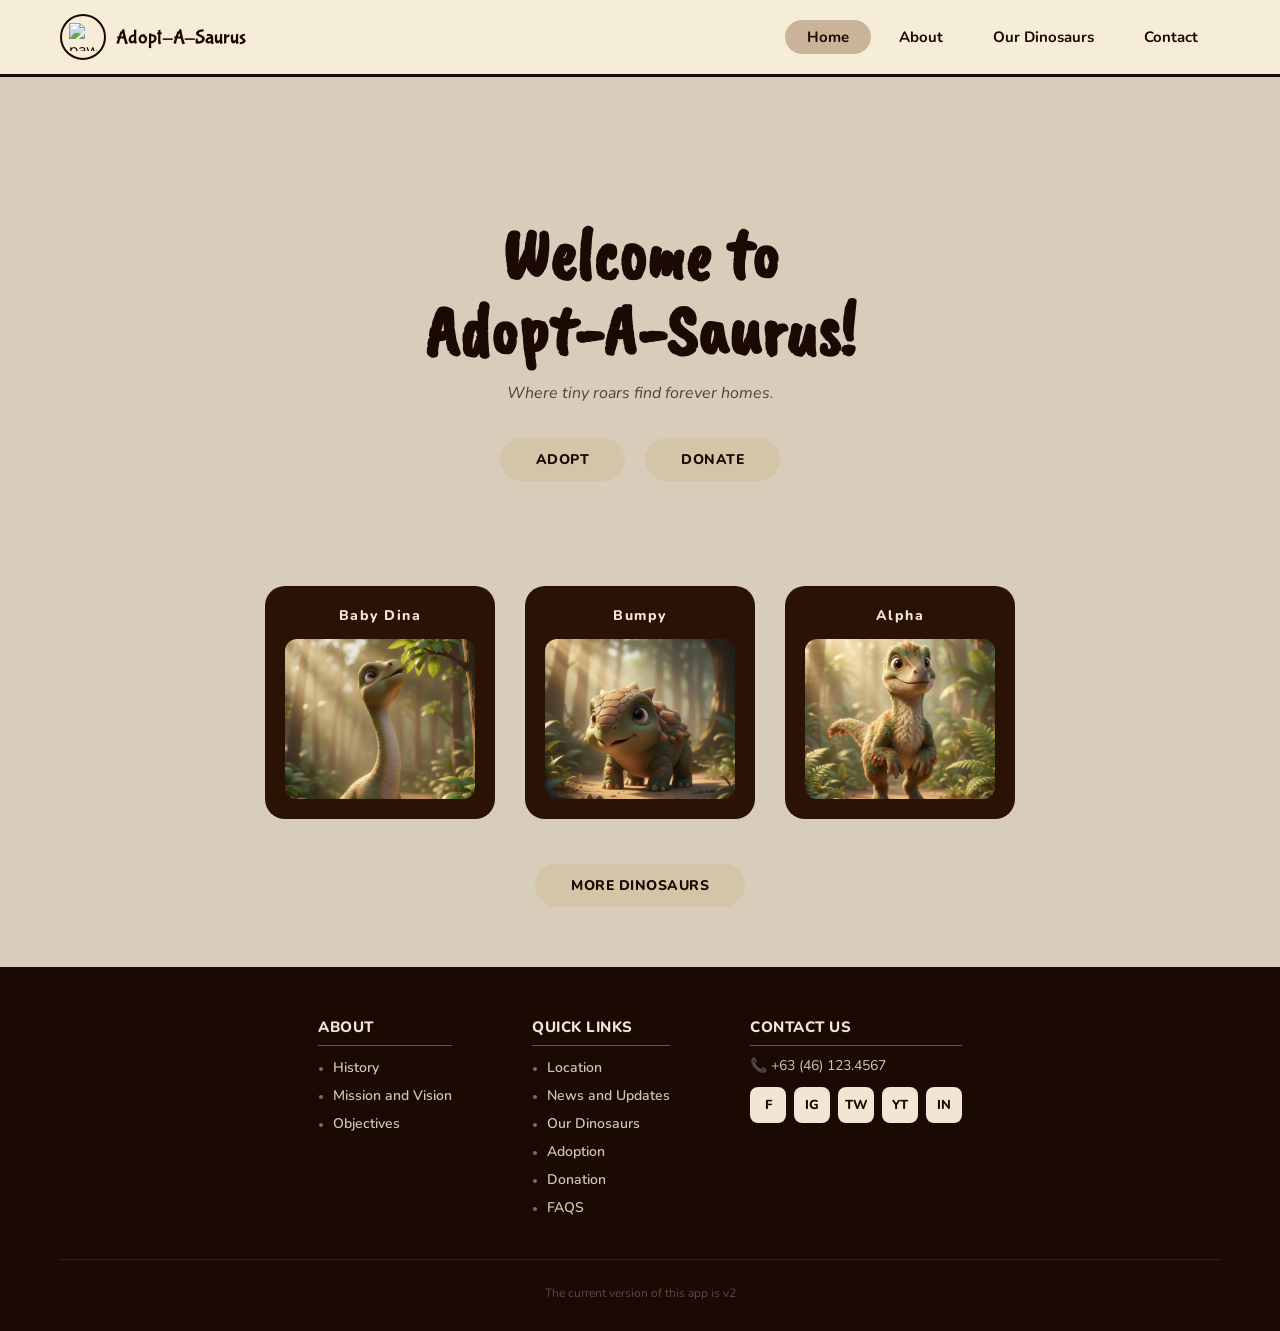
==== index.html @ 4a1cdc94 "Initial commit - AdoptDinos project" ====
<!DOCTYPE html>
<html lang="en">
<head>
  <meta charset="UTF-8" />
  <meta name="viewport" content="width=device-width, initial-scale=1.0"/>
  <title>Adopt-A-Saurus | Home</title>
  <link rel="stylesheet" href="styles.css" />
  <link href="https://fonts.googleapis.com/css2?family=Caveat+Brush&family=Bubblegum+Sans&family=Nunito:wght@400;600;700;800&display=swap" rel="stylesheet"/>
</head>
<body>

  <nav class="navbar">
    <a href="index.html" class="nav-logo">
      <div class="logo-circle"><img src="Paw_symbol.png" alt="paw" /></div>
      <span class="logo-text">Adopt-A-Saurus</span>
    </a>
    <ul class="nav-links">
      <li><a href="index.html" class="nav-link active">Home</a></li>
      <li><a href="about.html" class="nav-link">About</a></li>
      <li><a href="dinosaurs.html" class="nav-link">Our Dinosaurs</a></li>
      <li><a href="contact.html" class="nav-link nav-contact">Contact</a></li>
    </ul>
  </nav>

  <main class="page">
    <div class="hero">
      <h1 class="hero-title">Welcome to<br>Adopt-A-Saurus!</h1>
      <p class="hero-sub"><em>Where tiny roars find forever homes.</em></p>
      <div class="hero-btns">
        <a href="dinosaurs.html" class="btn-outline">ADOPT</a>
        <a href="contact.html" class="btn-outline">DONATE</a>
      </div>
    </div>

    <div class="featured-dinos">
      <div class="dino-card featured" data-key="baby-dina" onclick="openModal('baby-dina')">
        <div class="card-footprint">🐾</div>
        <h3 class="card-name">Baby Dina</h3>
        <div class="card-img-wrap"></div>
      </div>
      <div class="dino-card featured" data-key="bumpy" onclick="openModal('bumpy')">
        <div class="card-footprint">🐾</div>
        <h3 class="card-name">Bumpy</h3>
        <div class="card-img-wrap"></div>
      </div>
      <div class="dino-card featured" data-key="alpha" onclick="openModal('alpha')">
        <div class="card-footprint">🐾</div>
        <h3 class="card-name">Alpha</h3>
        <div class="card-img-wrap"></div>
      </div>
    </div>

    <div class="more-btn-wrap">
      <a href="dinosaurs.html" class="btn-outline">MORE DINOSAURS</a>
    </div>
  </main>

  <!-- MODAL -->
  <div class="modal-overlay" id="dinoModal">
    <div class="modal-box">
      <button class="modal-close" onclick="closeModal()">✕</button>
      <div class="modal-footprint">🐾</div>
      <h2 class="modal-name" id="modalName"></h2>
      <div class="modal-img-wrap" id="modalImgWrap">
        <img id="modalImg" src="" alt="" />
      </div>
      <div class="modal-details">
        <div class="modal-meta">
          <span id="modalType"></span>
          <span id="modalAge"></span>
          <span id="modalSex"></span>
        </div>
        <p class="modal-desc" id="modalDesc"></p>
      </div>
      <a href="dinosaurs.html" class="btn-outline modal-adopt-btn">ADOPT ME!</a>
    </div>
  </div>

  <footer class="footer">
    <div class="footer-inner">
      <div class="footer-col">
        <h4>ABOUT</h4>
        <ul>
          <li><a href="about.html">History</a></li>
          <li><a href="about.html">Mission and Vision</a></li>
          <li><a href="about.html">Objectives</a></li>
        </ul>
      </div>
      <div class="footer-col">
        <h4>QUICK LINKS</h4>
        <ul>
          <li><a href="contact.html">Location</a></li>
          <li><a href="#">News and Updates</a></li>
          <li><a href="dinosaurs.html">Our Dinosaurs</a></li>
          <li><a href="dinosaurs.html">Adoption</a></li>
          <li><a href="contact.html">Donation</a></li>
          <li><a href="#">FAQS</a></li>
        </ul>
      </div>
      <div class="footer-col">
        <h4>CONTACT US</h4>
        <p>📞 +63 (46) 123.4567</p>
        <div class="footer-social">
          <a href="#" class="social-icon">f</a>
          <a href="#" class="social-icon">ig</a>
          <a href="#" class="social-icon">tw</a>
          <a href="#" class="social-icon">yt</a>
          <a href="#" class="social-icon">in</a>
        </div>
      </div>
    </div>
    <div class="footer-version">The current version of this app is v2</div>
  </footer>

  <script src="script.js"></script>
</body>
</html>
---- styles.css ----
* {
  margin: 0;
  padding: 0;
  box-sizing: border-box;
}

:root {
  --bg: #e8dcc8;
  --nav-bg: #f5edd8;
  --dark: #1a0a03;
  --card-bg: #2a1205;
  --card-img-bg: #7a6758;
  --tan: #c9a96e;
  --text-light: #f0e6d3;
  --btn-bg: #d4c5a9;
  --btn-hover: #bfae90;
  --active-pill: #c9b49a;
}

body {
  font-family: 'Nunito', sans-serif;
  background-color: var(--bg);
  background-image: 
    url("data:image/svg+xml,%3Csvg xmlns='http://www.w3.org/2000/svg' width='300' height='300'%3E%3Cfilter id='n'%3E%3CfeTurbulence type='fractalNoise' baseFrequency='0.9' numOctaves='4' stitchTiles='stitch'/%3E%3CfeColorMatrix type='saturate' values='0'/%3E%3CfeBlend in='SourceGraphic' mode='multiply'/%3E%3C/filter%3E%3Crect width='300' height='300' filter='url(%23n)' opacity='0.07'/%3E%3C/svg%3E");
  color: var(--dark);
}

.page {
  padding: 60px;
  min-height: calc(100vh - 80px);
}

/* ===== NAVBAR ===== */
.navbar {
  background: var(--nav-bg);
  display: flex;
  justify-content: space-between;
  align-items: center;
  padding: 14px 60px;
  border-bottom: 3px solid var(--dark);
  position: sticky;
  top: 0;
  z-index: 100;
}

.nav-logo {
  display: flex;
  align-items: center;
  gap: 10px;
  text-decoration: none;
  color: var(--dark);
}

.logo-circle {
  width: 46px;
  height: 46px;
  border: 2.5px solid var(--dark);
  border-radius: 50%;
  display: flex;
  align-items: center;
  justify-content: center;
  overflow: hidden;
  flex-shrink: 0;
}

.logo-circle img {
  width: 28px;
  height: 28px;
  object-fit: contain;
}

/* Fallback: hide emoji if we use img */
.logo-circle .emoji-fallback {
  font-size: 22px;
}

.logo-text {
  font-family: 'Bubblegum Sans', cursive;
  font-size: 20px;
}

.nav-links {
  display: flex;
  list-style: none;
  gap: 6px;
}

.nav-link {
  text-decoration: none;
  color: var(--dark);
  font-weight: 700;
  font-size: 15px;
  padding: 7px 22px;
  border-radius: 25px;
  transition: background 0.2s;
}

.nav-link:hover,
.nav-link.active {
  background: var(--active-pill);
}

/* ===== HERO ===== */
.hero {
  text-align: center;
  padding: 80px 20px 50px;
}

.hero-title {
  font-family: 'Caveat Brush', cursive;
  font-size: 72px;
  line-height: 1.05;
}

.hero-sub {
  margin: 14px 0 34px;
  font-size: 16px;
  opacity: 0.7;
}

.hero-btns {
  display: flex;
  justify-content: center;
  gap: 20px;
}

/* ===== BUTTONS ===== */
.btn-outline {
  background: var(--btn-bg);
  border: none;
  padding: 12px 36px;
  border-radius: 30px;
  font-weight: 800;
  font-size: 14px;
  letter-spacing: 0.5px;
  cursor: pointer;
  text-decoration: none;
  color: var(--dark);
  display: inline-block;
  transition: background 0.2s, transform 0.2s;
}

.btn-outline:hover {
  background: var(--btn-hover);
  transform: scale(1.04);
}

/* ===== FEATURED DINOS ===== */
.featured-dinos {
  display: flex;
  justify-content: center;
  gap: 30px;
  margin-top: 55px;
  flex-wrap: wrap;
}

/* ===== DINO CARDS ===== */
.dino-card {
  background: var(--card-bg);
  width: 230px;
  padding: 20px;
  border-radius: 20px;
  text-align: center;
  color: white;
  cursor: pointer;
  transition: transform 0.25s ease, box-shadow 0.25s ease;
  /* allow absolute children like the footprint badge */
  position: relative;
}

.dino-card:hover {
  transform: translateY(-8px);
  box-shadow: 0 12px 30px rgba(0,0,0,0.3);
}

.card-footprint {
  width: 54px;
  height: 54px;
  /* float the badge above the card */
  position: absolute;
  top: -27px; /* half of height to center on border */
  left: 50%;
  transform: translateX(-50%);
  background-image: url('Dino Images\Paw_symbol.png');
  background-size: contain;
  background-repeat: no-repeat;
  background-position: center;
  font-size: 0;
}

.card-name {
  font-size: 14px;
  font-weight: 800;
  letter-spacing: 1.5px;
  margin-bottom: 14px;
  color: var(--text-light);
}

.card-img-wrap {
  width: 100%;
  height: 160px;
  border-radius: 12px;
  overflow: hidden;
  background: var(--card-img-bg);
}

.card-img-wrap img {
  width: 100%;
  height: 100%;
  object-fit: cover;
}

/* ===== DINOSAUR GRID PAGE ===== */
.dino-grid {
  display: grid;
  grid-template-columns: repeat(3, 230px);
  gap: 22px;
  margin-top: 40px;
  justify-content: center;
}

.dinos-title {
  text-align: center;
  font-family: 'Caveat Brush', cursive;
  font-size: 58px;
}

.dinos-sub {
  text-align: center;
  margin-top: 8px;
  font-size: 15px;
  opacity: 0.7;
}

.dinos-btns {
  text-align: center;
  margin-top: 45px;
  display: flex;
  justify-content: center;
  gap: 20px;
}

.more-btn-wrap {
  display: flex;
  justify-content: center;
  width: 100%;
  margin-top: 45px;
}

/* ===== ABOUT PAGE ===== */
.about-content {
  max-width: 1000px;
  margin: 0 auto;
}

.about-title {
  font-family: 'Caveat Brush', cursive;
  font-size: 58px;
  margin-bottom: 16px;
}

.about-history-text {
  margin-bottom: 40px;
  font-size: 15px;
  line-height: 1.75;
  max-width: 820px;
}

.vm-grid {
  display: flex;
  gap: 25px;
  flex-wrap: wrap;
}

.dark-card {
  background: var(--card-bg);
  color: var(--text-light);
  border-radius: 22px;
  padding: 28px 30px;
  flex: 1;
  min-width: 280px;
}

.full-width {
  margin-top: 25px;
  flex-basis: 100%;
}

.card-header {
  display: flex;
  align-items: center;
  gap: 14px;
  margin-bottom: 18px;
}

.footprint-icon {
  width: 48px;
  height: 48px;
  display: block;
  background-image: url('Dino Images\Paw_symbol.png');
  background-size: contain;
  background-repeat: no-repeat;
  background-position: center;
  flex-shrink: 0;
  font-size: 0;
}

.card-header h2 {
  font-size: 20px;
  font-weight: 800;
  letter-spacing: 1.5px;
  color: var(--text-light);
}

.card-body-text {
  font-size: 14px;
  line-height: 1.75;
  color: rgba(240,230,210,0.85);
}

.objectives-list {
  list-style: disc;
  padding-left: 20px;
  font-size: 14px;
  line-height: 2;
  color: rgba(240,230,210,0.85);
}

.section-heading {
  font-family: 'Caveat Brush', cursive;
  font-size: 40px;
  margin: 40px 0 20px;
}

.team-grid {
  display: flex;
  gap: 25px;
  flex-wrap: wrap;
}

.team-card {
  flex: 1;
  min-width: 200px;
  text-align: center;
}

.team-emoji {
  font-size: 40px;
  margin-bottom: 12px;
}

.team-card h3 {
  font-size: 16px;
  font-weight: 800;
  margin-bottom: 6px;
}

.team-card p {
  font-size: 13px;
  color: rgba(240,230,210,0.65);
}

/* ===== CONTACT PAGE ===== */
.contact-content {
  max-width: 1000px;
  margin: 0 auto;
}

.contact-title {
  font-family: 'Caveat Brush', cursive;
  font-size: 58px;
  margin-bottom: 8px;
}

.contact-sub {
  font-size: 15px;
  opacity: 0.7;
  margin-bottom: 35px;
}

.contact-grid {
  display: flex;
  gap: 25px;
  flex-wrap: wrap;
  margin-bottom: 25px;
}

.contact-card {
  flex: 1;
  min-width: 280px;
}

.contact-info p {
  font-size: 14px;
  margin-bottom: 10px;
  color: rgba(240,230,210,0.9);
}

.social-heading {
  font-size: 15px;
  font-weight: 700;
  margin: 18px 0 10px;
  color: var(--text-light);
}

.social-icons {
  display: flex;
  gap: 8px;
}

.contact-form {
  display: flex;
  flex-direction: column;
  gap: 12px;
}

.form-input {
  background: rgba(255,255,255,0.07);
  border: 1.5px solid rgba(240,230,210,0.2);
  border-radius: 10px;
  padding: 12px 15px;
  color: var(--text-light);
  font-family: 'Nunito', sans-serif;
  font-size: 14px;
  outline: none;
  transition: border-color 0.2s;
}

.form-input:focus {
  border-color: rgba(240,230,210,0.5);
}

.form-input::placeholder {
  color: rgba(240,230,210,0.35);
}

.form-select option {
  background: var(--card-bg);
  color: var(--text-light);
}

.form-textarea {
  min-height: 100px;
  resize: vertical;
}

.send-btn {
  align-self: flex-start;
  margin-top: 4px;
  background: var(--btn-bg);
  color: var(--dark);
  font-weight: 800;
  font-size: 13px;
  letter-spacing: 0.5px;
  padding: 10px 28px;
}

.send-btn:hover {
  background: var(--btn-hover);
}

.map-box {
  background: var(--card-img-bg);
  border-radius: 14px;
  height: 180px;
  display: flex;
  flex-direction: column;
  align-items: center;
  justify-content: center;
  gap: 10px;
  color: rgba(240,230,210,0.7);
  font-size: 14px;
  text-align: center;
  margin-top: 4px;
}

.map-pin {
  font-size: 32px;
}

/* ===== FOOTER ===== */
.footer {
  background: var(--dark);
  color: white;
  padding: 50px 60px 30px;
}

.footer-inner {
  display: flex;
  justify-content: center;
  flex-wrap: wrap;
  gap: 80px;
}

.footer-col {
  flex: 0 1 auto;
}

.footer-col h4 {
  font-size: 15px;
  font-weight: 800;
  letter-spacing: 0.5px;
  color: var(--text-light);
  margin-bottom: 10px;
  padding-bottom: 8px;
  border-bottom: 1.5px solid rgba(240,230,210,0.35);
}

.footer-col ul {
  list-style: disc;
  padding-left: 15px;
  margin-top: 8px;
}

.footer-col ul li {
  margin-bottom: 6px;
}

.footer-col ul li::marker {
  color: rgba(240,230,210,0.45);
  font-size: 11px;
}

.footer-col ul li a {
  text-decoration: none;
  color: rgba(240,230,210,0.85);
  font-size: 14px;
  font-weight: 600;
  transition: color 0.2s;
}

.footer-col ul li a:hover {
  color: white;
}

.footer-col p {
  font-size: 14px;
  color: rgba(240,230,210,0.85);
  margin-bottom: 12px;
}

.footer-social {
  display: flex;
  gap: 8px;
  margin-top: 4px;
}

.social-icon {
  display: inline-flex;
  align-items: center;
  justify-content: center;
  background: var(--text-light);
  color: var(--dark);
  width: 36px;
  height: 36px;
  border-radius: 8px;
  font-weight: 800;
  text-decoration: none;
  font-size: 13px;
  text-transform: uppercase;
  transition: background 0.2s, transform 0.2s;
}

.social-icon:hover {
  background: white;
  transform: scale(1.08);
}

.footer-version {
  text-align: center;
  font-size: 12px;
  color: rgba(240,230,210,0.3);
  padding-top: 25px;
  border-top: 1px solid rgba(240,230,210,0.1);
  margin-top: 35px;
}

/* ===== MODAL ===== */
.modal-overlay {
  position: fixed;
  inset: 0;
  background: rgba(0,0,0,0.75);
  display: none;
  justify-content: center;
  align-items: center;
  z-index: 999;
  padding: 20px;
}

.modal-overlay.active {
  display: flex;
}

.modal-box {
  background: var(--card-bg);
  color: var(--text-light);
  width: 380px;
  max-width: 100%;
  padding: 30px;
  border-radius: 22px;
  position: relative;
  text-align: center;
  box-shadow: 0 20px 60px rgba(0,0,0,0.5);
}

.modal-close {
  position: absolute;
  top: 14px;
  right: 16px;
  border: none;
  background: none;
  color: rgba(240,230,210,0.55);
  font-size: 18px;
  cursor: pointer;
  transition: color 0.2s;
}

.modal-close:hover {
  color: white;
}

.modal-footprint {
  width: 50px;
  height: 50px;
  margin: 0 auto 10px;
  background-image: url('Dino Images\Paw_symbol.png');
  background-size: contain;
  background-repeat: no-repeat;
  background-position: center;
  font-size: 0;
}

.modal-name {
  font-size: 20px;
  font-weight: 800;
  letter-spacing: 1px;
  margin-bottom: 4px;
}

.modal-img-wrap {
  height: 180px;
  margin: 15px 0;
  border-radius: 14px;
  overflow: hidden;
  background: var(--card-img-bg);
}

.modal-img-wrap img {
  width: 100%;
  height: 100%;
  object-fit: cover;
}

.modal-meta {
  display: flex;
  justify-content: center;
  gap: 12px;
  font-size: 13px;
  margin-bottom: 12px;
  color: rgba(240,230,210,0.65);
  flex-wrap: wrap;
}

.modal-desc {
  font-size: 14px;
  line-height: 1.65;
  color: rgba(240,230,210,0.85);
  margin-bottom: 20px;
}

.modal-adopt-btn {
  font-size: 14px;
  padding: 10px 30px;
}

/* ===== RESPONSIVE ===== */
@media (max-width: 900px) {
  .dino-grid {
    grid-template-columns: repeat(2, 230px);
  }
  .vm-grid, .contact-grid {
    flex-direction: column;
  }
  .page {
    padding: 40px 30px;
  }
  .navbar {
    padding: 14px 30px;
  }
  .footer {
    padding: 40px 30px 25px;
  }
  .footer-inner {
    gap: 40px;
  }
}

@media (max-width: 600px) {
  .dino-grid {
    grid-template-columns: repeat(2, 1fr);
  }
  .navbar {
    flex-direction: column;
    gap: 12px;
    padding: 14px 20px;
  }
  .hero-title {
    font-size: 52px;
  }
}
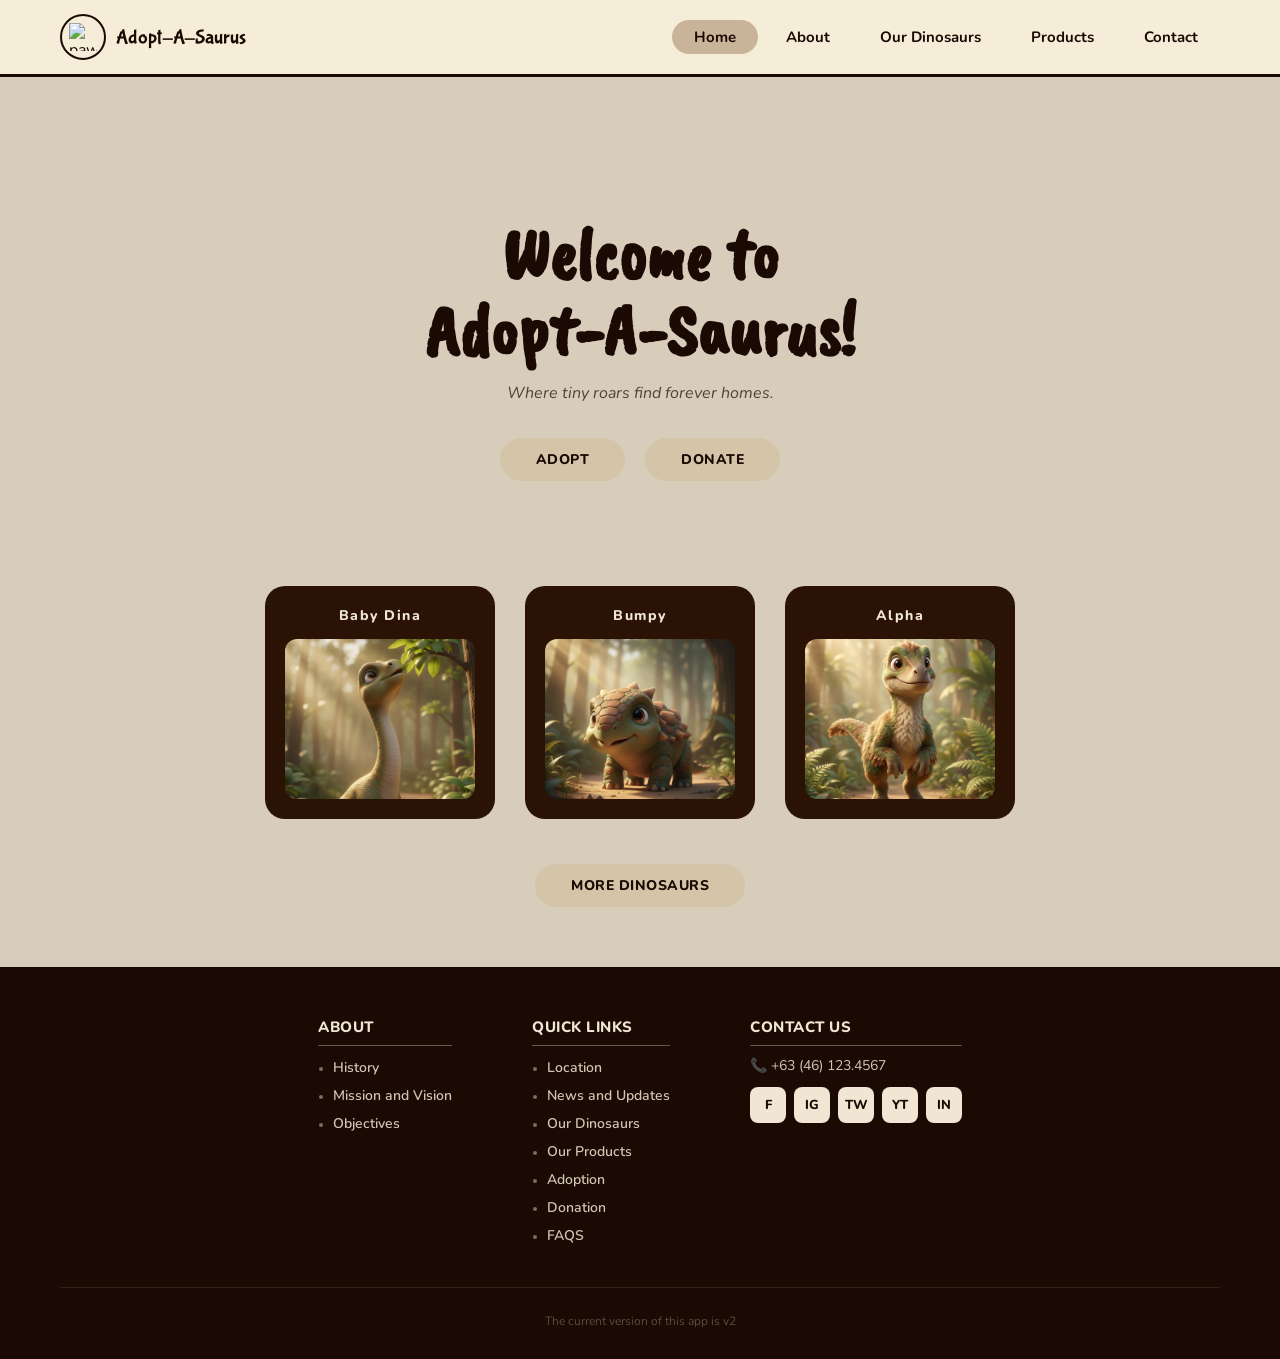
==== commit e7c733c4: "Add product images and update product links in navigation - Added product images for various items. " ====
--- a/index.html
+++ b/index.html
@@ -18,6 +18,7 @@
       <li><a href="index.html" class="nav-link active">Home</a></li>
       <li><a href="about.html" class="nav-link">About</a></li>
       <li><a href="dinosaurs.html" class="nav-link">Our Dinosaurs</a></li>
+      <li><a href="products.html" class="nav-link nav-contact">Products</a></li>
       <li><a href="contact.html" class="nav-link nav-contact">Contact</a></li>
     </ul>
   </nav>
@@ -92,6 +93,7 @@
           <li><a href="contact.html">Location</a></li>
           <li><a href="#">News and Updates</a></li>
           <li><a href="dinosaurs.html">Our Dinosaurs</a></li>
+          <li><a href="products.html">Our Products</a></li>
           <li><a href="dinosaurs.html">Adoption</a></li>
           <li><a href="contact.html">Donation</a></li>
           <li><a href="#">FAQS</a></li>
--- a/styles.css
+++ b/styles.css
@@ -210,6 +210,18 @@
   object-fit: cover;
 }
 
+/* small action buttons inside cards */
+.card-actions {
+  display: flex;
+  gap: 8px;
+  justify-content: center;
+  margin-top: 12px;
+}
+.card-actions .btn-outline {
+  padding: 8px 12px;
+  font-size: 13px;
+}
+
 /* ===== DINOSAUR GRID PAGE ===== */
 .dino-grid {
   display: grid;
@@ -233,6 +245,101 @@
 }
 
 .dinos-btns {
+  text-align: center;
+  margin-top: 45px;
+  display: flex;
+  justify-content: center;
+  gap: 20px;
+}
+
+.more-btn-wrap {
+  display: flex;
+  justify-content: center;
+  width: 100%;
+  margin-top: 45px;
+}
+
+
+
+/* ===== PRODUCTS CARDS ===== */
+.prod-card {
+  background: var(--card-bg);
+  width: 230px;
+  padding: 20px;
+  border-radius: 20px;
+  text-align: center;
+  color: white;
+  cursor: pointer;
+  transition: transform 0.25s ease, box-shadow 0.25s ease;
+  /* allow absolute children like the footprint badge */
+  position: relative;
+}
+
+.prod-card:hover {
+  transform: translateY(-8px);
+  box-shadow: 0 12px 30px rgba(0,0,0,0.3);
+}
+
+.card-footprint {
+  width: 54px;
+  height: 54px;
+  /* float the badge above the card */
+  position: absolute;
+  top: -27px; /* half of height to center on border */
+  left: 50%;
+  transform: translateX(-50%);
+  background-image: url('Dino Images\Paw_symbol.png');
+  background-size: contain;
+  background-repeat: no-repeat;
+  background-position: center;
+  font-size: 0;
+}
+
+.card-name {
+  font-size: 14px;
+  font-weight: 800;
+  letter-spacing: 1.5px;
+  margin-bottom: 14px;
+  color: var(--text-light);
+}
+
+.card-img-wrap {
+  width: 100%;
+  height: 160px;
+  border-radius: 12px;
+  overflow: hidden;
+  background: var(--card-img-bg);
+}
+
+.card-img-wrap img {
+  width: 100%;
+  height: 100%;
+  object-fit: cover;
+}
+
+/* ===== PRODUCTS GRID PAGE ===== */
+.prod-grid {
+  display: grid;
+  grid-template-columns: repeat(5, 230px);
+  gap: 22px;
+  margin-top: 40px;
+  justify-content: center;
+}
+
+.prod-title {
+  text-align: center;
+  font-family: 'Caveat Brush', cursive;
+  font-size: 58px;
+}
+
+.prod-sub {
+  text-align: center;
+  margin-top: 8px;
+  font-size: 15px;
+  opacity: 0.7;
+}
+
+.prod-btns {
   text-align: center;
   margin-top: 45px;
   display: flex;
